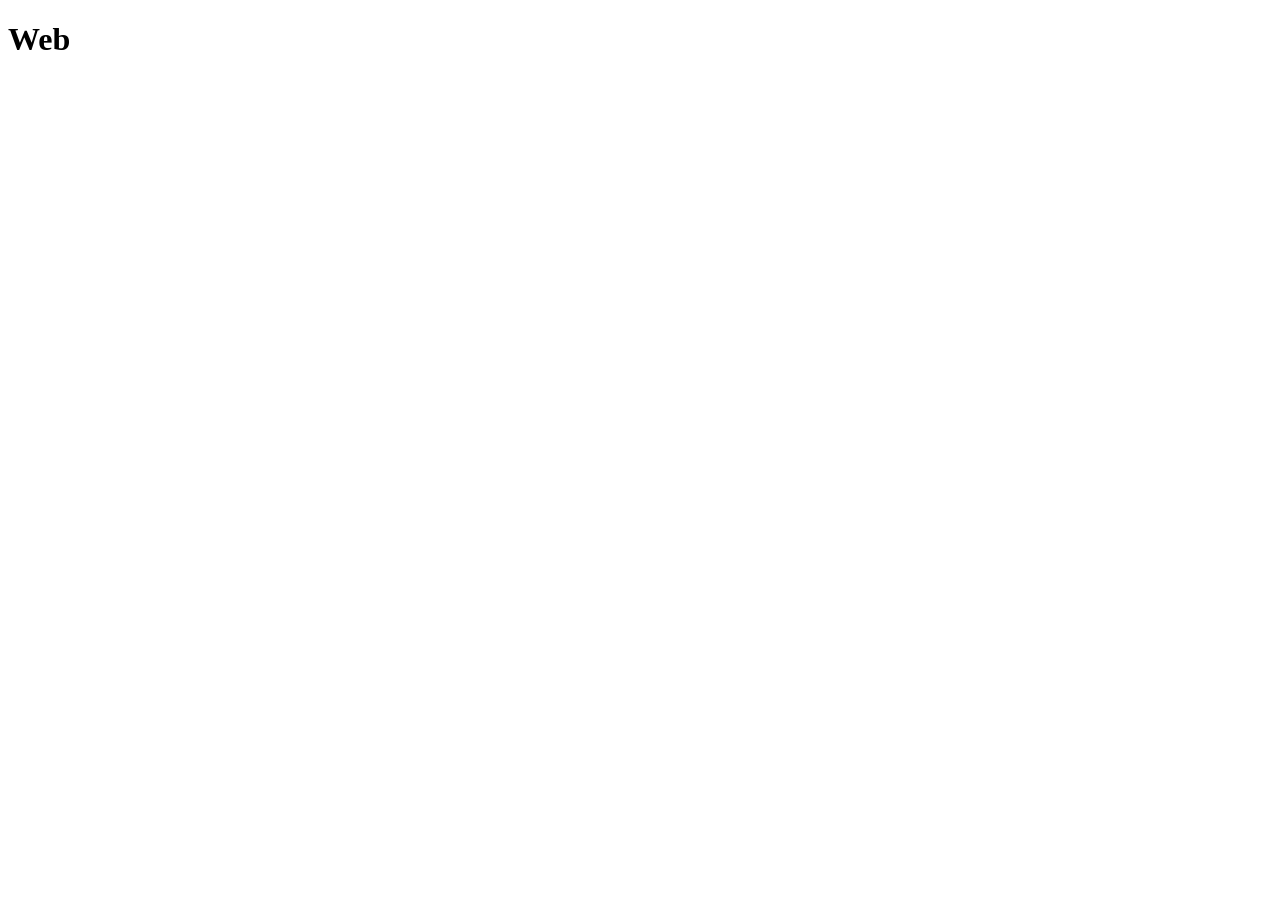
==== index.html @ 88d06f7a "estrutura inicial dos arquivos" ====
<!DOCTYPE html>
<html lang="pt-br">
<head>
    <meta charset="UTF-8">
    <meta http-equiv="X-UA-Compatible" content="IE=edge">
    <meta name="viewport" content="width=device-width, initial-scale=1.0">
    <link rel="stylesheet" href="style.css">
    <title>Portifólio</title>
    <link rel="shortcut icon" href="favicon.ico" type="image/x-icon">
</head>
<body>
    <h1>Web </h1>
</body>
</html>
---- style.css ----
@import url('https://fonts.googleapis.com/css2?family=Baloo+Da+2:wght@400;500;600;700;800&family=Josefin+Slab:ital,wght@0,200;0,300;0,600;0,700;1,100;1,200;1,300;1,600&family=Mulish:ital,wght@0,200;0,300;0,400;0,600;0,700;0,800;1,200;1,300;1,400;1,600&display=swap');

@import url("https://cdnjs.cloudflare.com/ajax/libs/font-awesome/6.0.0-beta3/css/all.min.css");
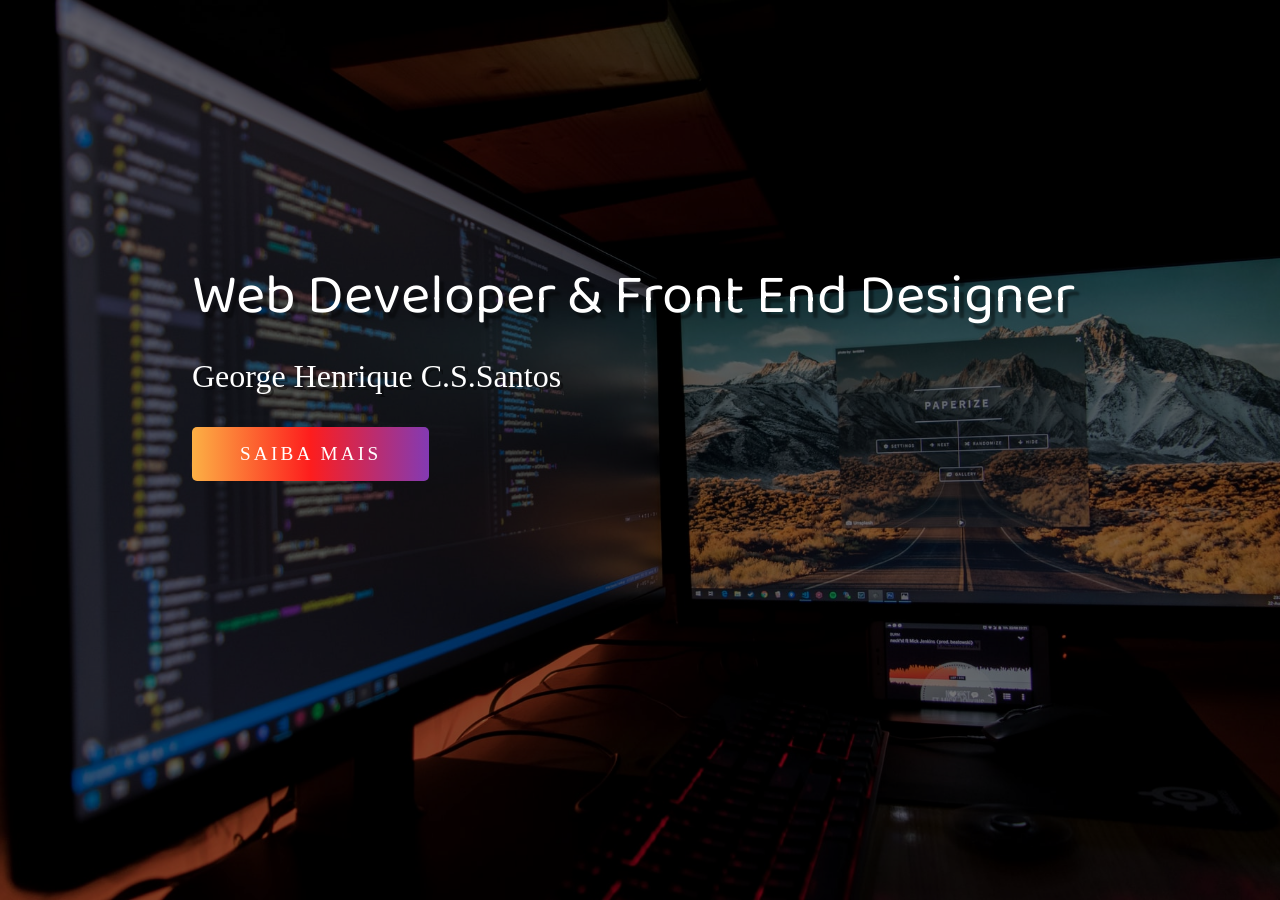
==== commit 1e5b7885: ":package: header" ====
--- a/index.html
+++ b/index.html
@@ -1,14 +1,31 @@
 <!DOCTYPE html>
-<html lang="pt-br">
+<html lang="pt-BR">
 <head>
     <meta charset="UTF-8">
     <meta http-equiv="X-UA-Compatible" content="IE=edge">
     <meta name="viewport" content="width=device-width, initial-scale=1.0">
     <link rel="stylesheet" href="style.css">
-    <title>Portifólio</title>
+    <title>Portfólio</title>
     <link rel="shortcut icon" href="favicon.ico" type="image/x-icon">
+    <link rel="apple-touch-icon" sizes="180x180" href="imagens/apple-touch-icon.png">
+    <link rel="icon" type="image/png" sizes="32x32" href="imagens/favicon-32x32.png">
+    <link rel="icon" type="image/png" sizes="16x16" href="imagens/favicon-16x16.png">
+    <link rel="manifest" href="/site.webmanifest">
 </head>
 <body>
-    <h1>Web </h1>
+    <div class="container">
+        <header>
+            <div class="img-wrapper">
+                <img src="imagens/fotis-fotopoulos-LJ9KY8pIH3E-unsplash (1).jpg" alt="Developer">
+            </div>
+            <div class="banner">
+                <h1>Web Developer & Front End Designer</h1>
+                <p>George Henrique C.S.Santos</p>
+                <button>Saiba mais</button>
+            </div>
+            
+        </header>
+    </div>
+    
 </body>
 </html>
--- a/style.css
+++ b/style.css
@@ -1,3 +1,87 @@
-@import url('https://fonts.googleapis.com/css2?family=Baloo+Da+2:wght@400;500;600;700;800&family=Josefin+Slab:ital,wght@0,200;0,300;0,600;0,700;1,100;1,200;1,300;1,600&family=Mulish:ital,wght@0,200;0,300;0,400;0,600;0,700;0,800;1,200;1,300;1,400;1,600&display=swap');
+@import url('https://fonts.googleapis.com/css2?family=Baloo+Da+2:wght@400;500;600;700;800&family=Josefin+Slab:ital,wght@0,200;0,300;0,600;0,700;1,100;1,200;1,300;1,600&family=Mulish:ital,wght@0,200;0,300;0,400;0,600;0,700;0,800;1,200;1,300;1,400;1,600&family=Dancing+Script:wght@400;500;600&display=swap');
 
-@import url("https://cdnjs.cloudflare.com/ajax/libs/font-awesome/6.0.0-beta3/css/all.min.css");+@import url("https://cdnjs.cloudflare.com/ajax/libs/font-awesome/6.0.0-beta3/css/all.min.css");
+
+*{
+    margin: 0;
+    padding: 0;
+}
+header{
+    width: 100%;
+    height: 100vh;
+    overflow: hidden;
+}
+.img-wrapper{
+    width: 100%;
+    height: 100vh;
+    overflow: hidden;
+    background-color: rgba(0, 0, 0, 8)
+}
+.img-wrapper img{
+    width: 100%;
+    height: 100vh;
+    object-fit: cover;
+    opacity: 0.5;
+    animation: zoom 25s;
+
+}
+@keyframes zoom {
+    0%{
+         transform: scale(1.3);
+    }
+    100%{
+        transform: scale(1);
+    }
+}
+.banner{
+    position: absolute;
+    top: 30%;
+    left: 15%;
+}
+.banner h1{
+    color: white;
+    font-size: 3.5rem;
+    font-family: "Baloo Da 2", serif;
+    font-weight: 200;
+    text-shadow: .3rem .4rem 2px rgba(0, 0, 0, .4);
+    line-height: 3.5rem;
+    margin-bottom: 2rem;
+    animation: moveBanner 1s 0.5s forwards;
+    opacity: 0;
+}
+.banner p{
+    font: "Josefin Slab", serif;
+    color: #fff;
+    font-size: 2rem;
+    text-shadow: .2rem .2rem rgba(0, 0, 0, .4);
+    margin-bottom: 2rem;
+    animation: moveBanner 1s 0.7s forwards;
+    opacity: 0;
+
+}
+.banner button{
+    font-family: "Muli", serif;
+    font-size: 1.2rem;
+    text-transform: uppercase;
+    letter-spacing: .2rem;
+    color: #fff;
+    background: #833ab4;  
+    background: -webkit-linear-gradient(to right, #fcb045, #fd1d1d, #833ab4);  
+    background: linear-gradient(to right, #fcb045, #fd1d1d, #833ab4); 
+    padding: 1rem 3rem;
+    border: none;
+    border-radius: 5px;
+    cursor: pointer;
+    margin-bottom: 1rem;
+    animation: moveBanner 1s 0.9s forwards;
+    opacity: 0;
+}
+@keyframes moveBanner{
+    0%{
+        transform: translateY(10rem) rotate(-10deg);
+    }
+    100%{
+        transform: translateY(0) rotate(0);
+        opacity: 1;
+    }
+}
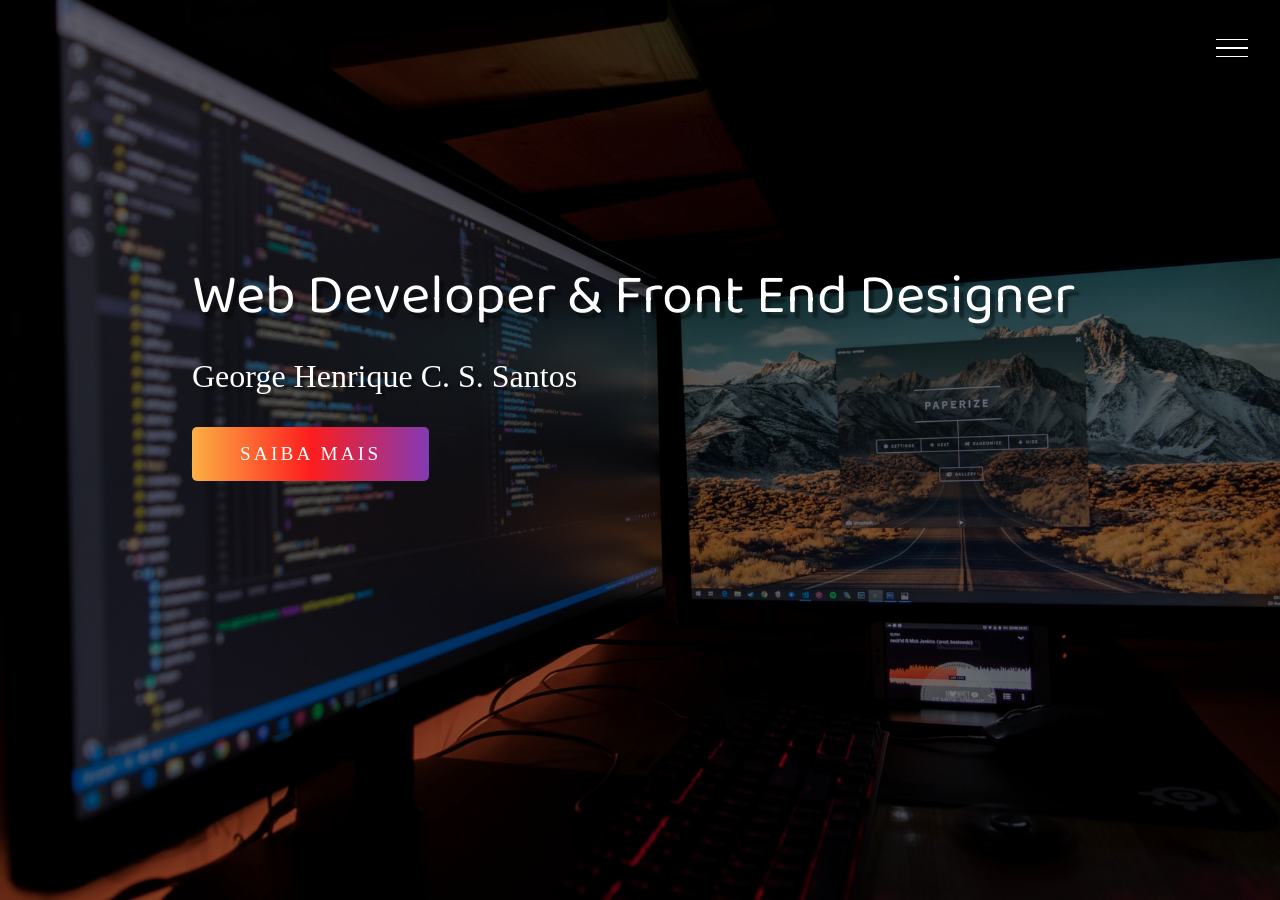
==== commit 8d17bc62: ":package: menu sidebar" ====
--- a/index.html
+++ b/index.html
@@ -1,5 +1,6 @@
 <!DOCTYPE html>
 <html lang="pt-BR">
+
 <head>
     <meta charset="UTF-8">
     <meta http-equiv="X-UA-Compatible" content="IE=edge">
@@ -12,20 +13,43 @@
     <link rel="icon" type="image/png" sizes="16x16" href="imagens/favicon-16x16.png">
     <link rel="manifest" href="/site.webmanifest">
 </head>
+
 <body>
     <div class="container">
+        <div class="hamburguer">
+            <div class="line" id="line1"></div>
+            <div class="line" id="line2"></div>
+            <div class="line" id="line3"></div>
+            <span>fechar</span>
+        </div>
         <header>
             <div class="img-wrapper">
                 <img src="imagens/fotis-fotopoulos-LJ9KY8pIH3E-unsplash (1).jpg" alt="Developer">
             </div>
             <div class="banner">
                 <h1>Web Developer & Front End Designer</h1>
-                <p>George Henrique C.S.Santos</p>
+                <p>George Henrique C. S. Santos</p>
                 <button>Saiba mais</button>
             </div>
-            
+
         </header>
+        <div class="sidebar">
+            <nav>
+                <ul class="menu">
+                    <li class="menu-item"><a href="#" class="menu-link">Home</a></li>
+                    <li class="menu-item"><a href="#" class="menu-link">Conhecimentos</a></li>
+                    <li class="menu-item"><a href="#" class="menu-link">Projetos</a></li>
+                    <li class="menu-item"><a href="#" class="menu-link">Contato</a></li>
+                    <li class="menu-item"><a href="#" class="menu-link">Orçamento</a></li>
+                </ul>
+            </nav>
+           <div class="social-media">
+               <a href="#"><i class="fab fa-facebook-square"></i></a>
+               <a href="#"><i class="fab fa-github"></i></a>
+               <a href="#"><i class="fab fa-linkedin"></i></a>
+            </div>
     </div>
-    
 </body>
-</html>
+
+<script src="script.js"></script>
+</html>
--- a/style.css
+++ b/style.css
@@ -5,6 +5,75 @@
 *{
     margin: 0;
     padding: 0;
+    list-style: none;
+    text-decoration: none;
+}
+:root{
+    --font-primary: "Baloo Da 2", serif;
+    --font-secundary: "Josefin Slab",serif;
+    --font-action: "Mulish",serif;
+}
+.hamburguer{
+    /*background-color: brown;*/
+    width: 2rem;
+    height: 2rem;
+    position: fixed;
+    z-index: 100;
+    right: 2rem;
+    top: 2rem;
+    display: flex;
+    flex-direction: column;
+    justify-content: space-evenly;
+    cursor: pointer;
+}
+.show-menu .hamburguer{
+    right: 20rem;
+
+}
+.line{
+    background-color: white;
+    width: 100%;
+    height: .1rem;
+    box-shadow: 0.1rem 0.1rem 1px black;
+    transition: transform 1s;
+}
+.show-menu #line1{
+    transform: rotate(45deg) translate(.3rem, .45rem);
+}
+.show-menu #line2{
+    opacity: 0;
+    visibility: hidden;
+}
+.show-menu #line3{
+    transform: rotate(-45deg) translate(.3rem, -.35rem);
+}
+.hamburguer span{
+    position: absolute;
+    left: 3rem;
+    height: 2rem;
+    width: 6rem;
+    display: flex;
+    justify-content: center;
+    align-items: center;
+    background: #833ab4;  
+    background: -webkit-linear-gradient(to right, #fcb045, #fd1d1d, #833ab4);  
+    background: linear-gradient(to right, #fcb045, #fd1d1d, #833ab4); 
+    color: #ffffff;
+    font-family: var(--font-action);
+    opacity: 0;
+}
+.hamburguer span::before{
+    content: '';
+    position: absolute; 
+    border-right: .5rem solid #fcb045;
+    
+    border-top: .5rem solid transparent;
+    border-left: .5rem solid transparent;
+    border-bottom: .5rem solid transparent;
+    left: -1rem;
+}
+.show-menu .hamburguer:hover span{
+    opacity: 1;
 }
 header{
     width: 100%;
@@ -41,7 +110,7 @@
 .banner h1{
     color: white;
     font-size: 3.5rem;
-    font-family: "Baloo Da 2", serif;
+    font-family: var(--font-primary);
     font-weight: 200;
     text-shadow: .3rem .4rem 2px rgba(0, 0, 0, .4);
     line-height: 3.5rem;
@@ -50,17 +119,17 @@
     opacity: 0;
 }
 .banner p{
-    font: "Josefin Slab", serif;
-    color: #fff;
+    font-family: var(--font-secundary);
+    color: white;
     font-size: 2rem;
-    text-shadow: .2rem .2rem rgba(0, 0, 0, .4);
+    text-shadow: .2rem .2rem 2px rgba(0, 0, 0, .4);
     margin-bottom: 2rem;
     animation: moveBanner 1s 0.7s forwards;
     opacity: 0;
 
 }
 .banner button{
-    font-family: "Muli", serif;
+    font-family: var(--font-action);
     font-size: 1.2rem;
     text-transform: uppercase;
     letter-spacing: .2rem;
@@ -78,10 +147,64 @@
 }
 @keyframes moveBanner{
     0%{
-        transform: translateY(10rem) rotate(-10deg);
+        transform: translateY(10rem) rotate(-3deg);
     }
     100%{
         transform: translateY(0) rotate(0);
         opacity: 1;
     }
+}
+.sidebar{
+    width: 400px;
+    height: 100vh;
+    background-color: white;
+    position: fixed;
+    top: 0;
+    right: -40rem;
+    transition: all;
+
+}
+.show-menu .sidebar{
+    right: 0;
+}
+.menu{
+    position: absolute;
+    top: 40%;
+    left: 50%;
+    transform: translate(-50%, -50%);
+}
+.menu-item{
+    text-align: center;
+    margin-bottom: .5rem;
+}
+.menu-link{
+    font-family: var(--font-action);
+    font-size: 2rem;
+    color: #555;
+    transition: color 1s;
+}
+.menu-link:hover{
+    color: #6a3093;
+}
+.social-media{
+    position: absolute;
+    bottom: 2rem;
+    width: 100%;
+    display: flex;
+    justify-content: space-evenly;
+}
+.social-media i{
+    background-color: #6a3093;
+    color: rgba(255,255,255, 1);
+    height: 2.5rem;
+    width: 2.5rem;
+    font-size: 1.5rem;
+    display: flex;
+    justify-content: center;
+    align-items: center;
+    border-radius: 50%;
+    transition: background-color 1s;
+}
+.social-media i:hover{
+    background-color: #a044ff;
 }
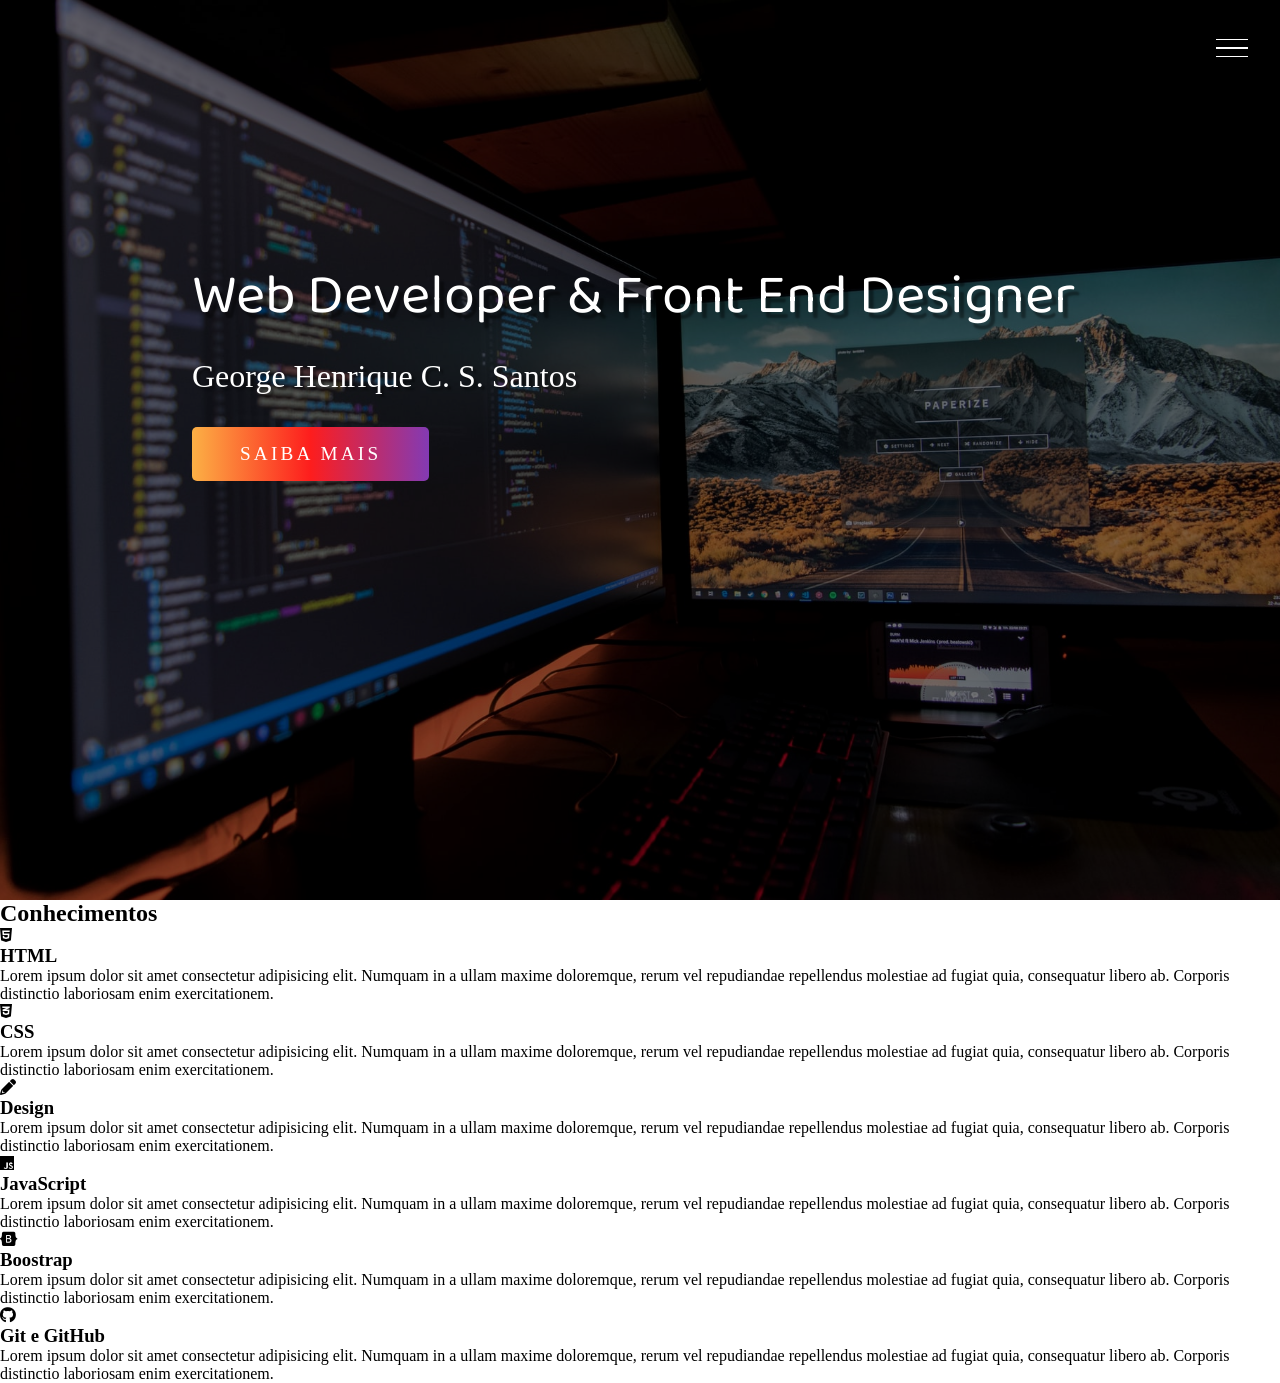
==== commit d752725c: "Enter" ====
--- a/index.html
+++ b/index.html
@@ -33,7 +33,7 @@
             </div>
 
         </header>
-        <div class="sidebar">
+        <aside class="sidebar">
             <nav>
                 <ul class="menu">
                     <li class="menu-item"><a href="#" class="menu-link">Home</a></li>
@@ -47,8 +47,72 @@
                <a href="#"><i class="fab fa-facebook-square"></i></a>
                <a href="#"><i class="fab fa-github"></i></a>
                <a href="#"><i class="fab fa-linkedin"></i></a>
+           </div>
+        </aside>
+
+    <section class="sessao-conhecimentos">
+        <div class="sessao-header">
+            <h1>Conhecimentos</h1>
+        </div>
+        <div class="conhecimentos">
+            <div class="conhecimento">
+                <div class="conhecimento-header">
+                    <i class="fab fa-html5"></i>
+                    <h3>HTML</h3>
+                </div>
+                <div class="conhecimento-text">
+                    <p>Lorem ipsum dolor sit amet consectetur adipisicing elit. Numquam in a ullam maxime doloremque, rerum vel repudiandae repellendus molestiae ad fugiat quia, consequatur libero ab. Corporis distinctio laboriosam enim exercitationem.</p>
+                </div>
             </div>
-    </div>
+            <div class="conhecimento">
+                <div class="conhecimento-header">
+                    <i class="fab fa-css3-alt"></i>
+                    <h3>CSS</h3>
+                </div>
+                <div class="conhecimento-text">
+                    <p>Lorem ipsum dolor sit amet consectetur adipisicing elit. Numquam in a ullam maxime doloremque, rerum vel repudiandae repellendus molestiae ad fugiat quia, consequatur libero ab. Corporis distinctio laboriosam enim exercitationem.</p>
+                </div>
+            </div>
+            <div class="conhecimento">
+                <div class="conhecimento-header">
+                    <i class="fa fa-pencil" aria-hidden="true"></i>
+                    <h3>Design</h3> 
+                </div>
+                <div class="conhecimento-text">
+                    <p>Lorem ipsum dolor sit amet consectetur adipisicing elit. Numquam in a ullam maxime doloremque, rerum vel repudiandae repellendus molestiae ad fugiat quia, consequatur libero ab. Corporis distinctio laboriosam enim exercitationem.</p>
+                </div>
+            </div>
+            <div class="conhecimento">
+                <div class="conhecimento-header">
+                    <i class="fab fa-js"></i>
+                    <h3>JavaScript</h3>
+                </div>
+                <div class="conhecimento-text">
+                    <p>Lorem ipsum dolor sit amet consectetur adipisicing elit. Numquam in a ullam maxime doloremque, rerum vel repudiandae repellendus molestiae ad fugiat quia, consequatur libero ab. Corporis distinctio laboriosam enim exercitationem.</p>
+                </div>
+            </div>
+            <div class="conhecimento">
+                <div class="conhecimento-header">
+                    <i class="fab fa-bootstrap"></i>
+                    <h3>Boostrap</h3>
+                </div>
+                <div class="conhecimento-text">
+                    <p>Lorem ipsum dolor sit amet consectetur adipisicing elit. Numquam in a ullam maxime doloremque, rerum vel repudiandae repellendus molestiae ad fugiat quia, consequatur libero ab. Corporis distinctio laboriosam enim exercitationem.</p>
+                </div>
+            </div>
+            <div class="conhecimento">
+                <div class="conhecimento-header">
+                    <i class="fab fa-github"></i>
+                    <h3>Git e GitHub</h3>
+                </div>
+                <div class="conhecimento-text">
+                    <p>Lorem ipsum dolor sit amet consectetur adipisicing elit. Numquam in a ullam maxime doloremque, rerum vel repudiandae repellendus molestiae ad fugiat quia, consequatur libero ab. Corporis distinctio laboriosam enim exercitationem.</p>
+                </div>
+            </div>
+        </div>
+    </section>
+
+
 </body>
 
 <script src="script.js"></script>
--- a/style.css
+++ b/style.css
@@ -207,4 +207,10 @@
 }
 .social-media i:hover{
     background-color: #a044ff;
+}
+.connhecimentos{
+    display: grid;
+    grid-template-columns: repeat(16, 1fr);
+    grid-auto-rows: repeat(6, 4rem);
+
 }
